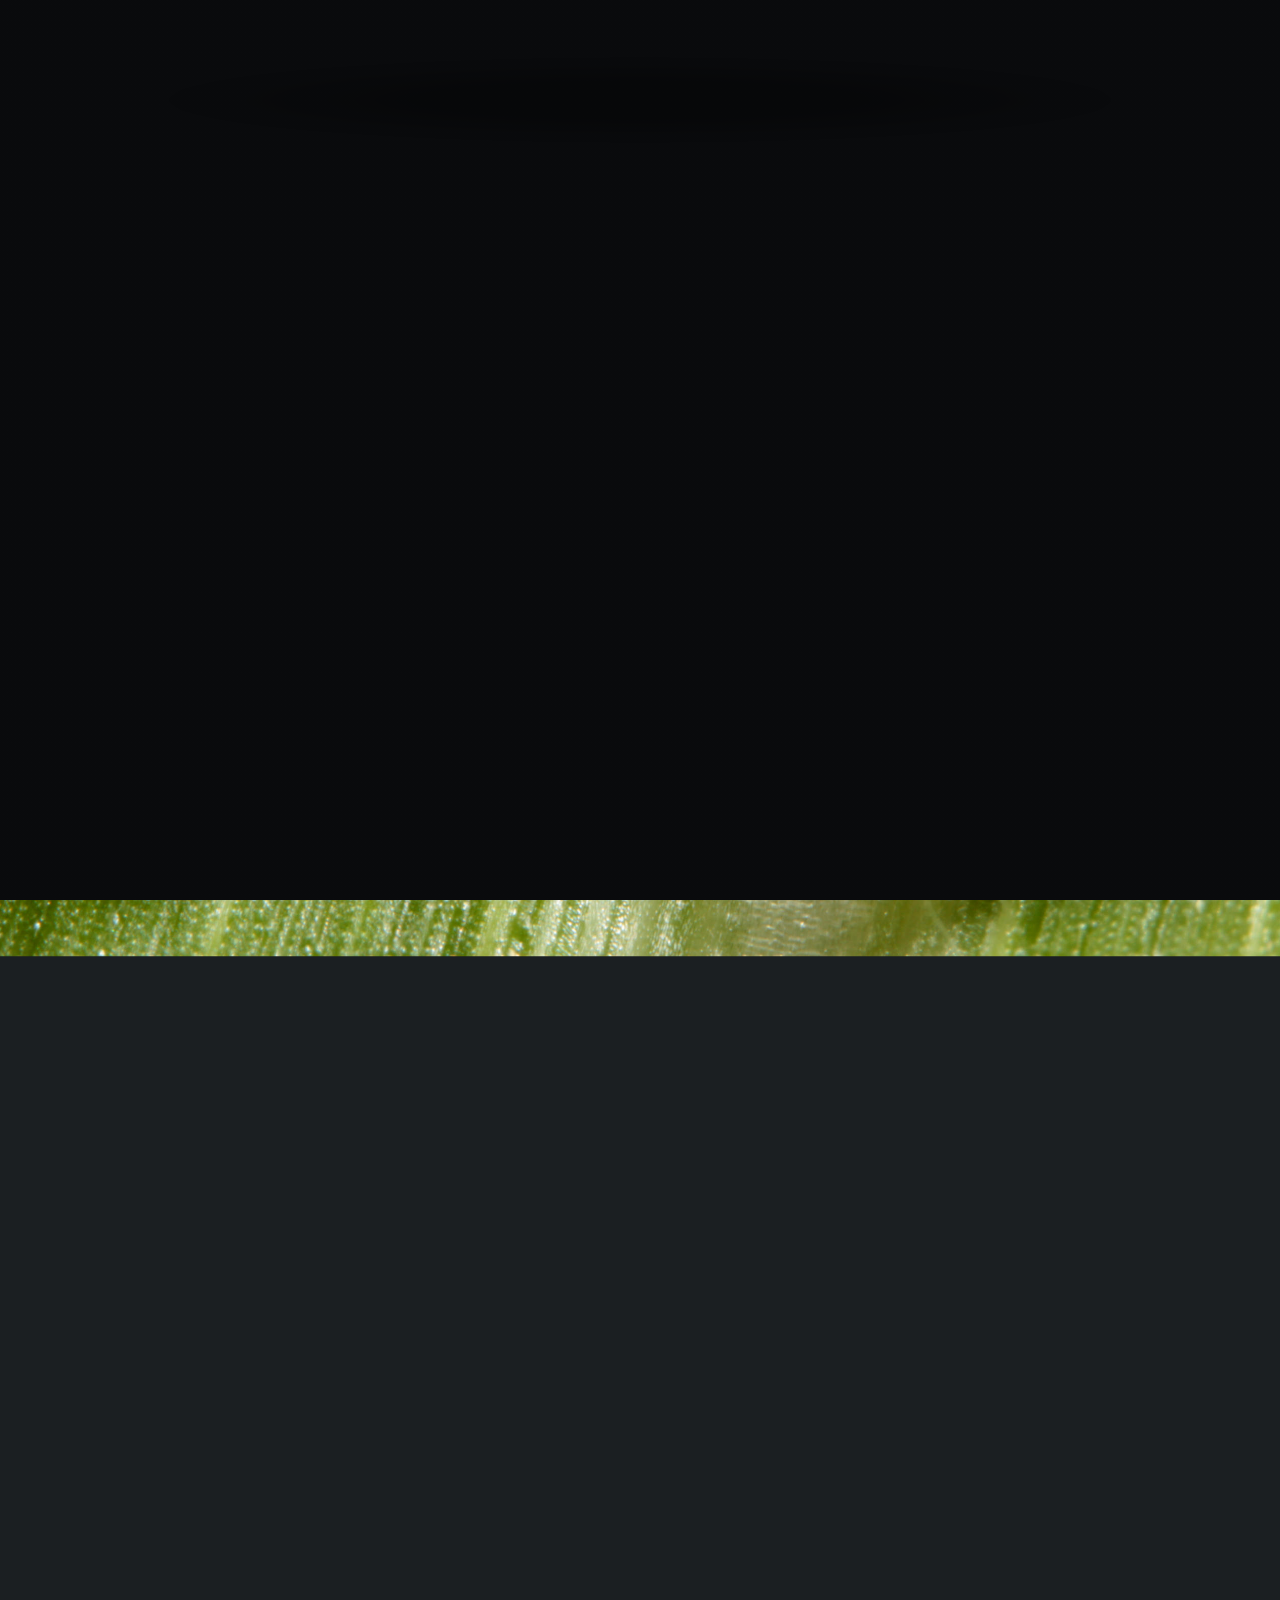
==== index.html @ 17d3476e "Add files via upload" ====
<!DOCTYPE HTML>
<!--
	Dimension by HTML5 UP
	html5up.net | @ajlkn
	Free for personal and commercial use under the CCA 3.0 license (html5up.net/license)
-->
<html>

<head>
    <title>LaBEv</title>
    <meta charset="utf-8" />
    <meta name="viewport" content="width=device-width, initial-scale=1, user-scalable=no" />
    <link rel="stylesheet" href="assets/css/main.css" />
    <link rel="stylesheet" href="https://use.fontawesome.com/releases/v5.12.1/css/all.css" crossorigin="anonymous">
    <noscript><link rel="stylesheet" href="assets/css/noscript.css" /></noscript>
</head>

<body class="is-preload">

    <!-- Wrapper -->
    <div id="wrapper">

        <!-- Header -->
        <header id="header">
            
            <div class="content">
                <div class="inner">
                    <h1>Fruit flies phylogenomics, molecular evolution, & comparative genomics</h1>
                    <p>Welcome to the Population Genetics and Evolution Laboratory (LaBEv), coordinated by Prof. Reinaldo Brito, based out of the <a style="font-weight:bold" href="https://www.dge.ufscar.br/"> Department of Genetics and Evolution</a> at the <a style="font-weight:bold" href="https://www.ufscar.br/">Federal University of São Carlos</a>.
                        WE ARE BROADLY INTERESTED IN Fruit fly (mainly from the Anastrepha genus) SPECIATION AND SYSTEMATICS AND USE AN INTEGRATIVE APPROACH TO STUDY THESE PHENOMENA, using a range of different methods, such as phylogenomics, epigenetics, microbiome and circadian cycle studies, with A LARGE EMPHASIS ON GENOMIC APPROACHES. See <a style="font-weight:bold" href="https://jrdupuis.github.io/#Research">Research</a> to learn more about what we do.
                </div>
            </div>
            <nav>
                <ul>
                    <li><a href="#Research">Research</a></li>
                    <li><a href="#People">People</a></li>
                    <li><a href="#Papers">Papers</a></li>
                    <li><a href="#Contact">Contact</a></li>
	            <li><a href="#News">News</a></li>
                    
                </ul>
            </nav>
        </header>

        <!-- Main -->
        <div id="main">

            <!-- Research -->
            <article id="Research">
                <h2 class="major">Research</h2>
                <span class="image2 left"><img src="images/lab.jpg" alt="" /></span>
                <p>Our group has been working on the genetic architecture and evolution of complex traits, particularly at the speciation boundaries. Our interests range from evolutionary to population and quantitative genetics and genomics to study the process of differentiation and species formation, even in the presence of continuous gene flow and adaptation. We are using population genomic and epigenomic tools to identify evolutionary forces affecting regions on the genome involved with species and population differentiation, with a greater focus on Tephritidae, but also on other insects.</p><br /><br />

                <div style="clear:both;height:1px"></div>
                <b>Differentiation and Speciation in <i>Anastrepha</i></b><br /> We have been investigating population genomics and speciation processes in one of the main agricultural pests in South America, fruit flies of the species group <i>Anastrepha fraterculus</i>. This species group is riddled with recently diverged species, some of which are hard to differentiate. We have been using genomics and transcriptomics to identify phylogenetically informative regions on the genome at the species level, as well as at higher level in Anastrepha. We are extending these to help investigate local adaptation and differentiation across Brazil, hoping that it could help us understand better the forces shaping their differentiation, but also to identify a set of informative markers that could be useful for taxonomical identification of species in this genus. Because these processes may have been shaped by their adaptation to different hosts and environments, we are also investigating the role of epigenetic markers and microbiomes have had on their differentiation.<br />
                <span class="image2 mainSmall"><img src="images/linha1.jpg" alt="" /></span><br /> <br />

            </article>

            <!-- People -->
            <article id="People">
                <h2 class="major">People</h2>

                <span class="image left"><img src="images/ReinaldoBrito.jpg" alt="" /></span><br />
                <b>Reinaldo Otávio Alvarenga Alves de Brito</b><br />
                — Associate Professor, Department of Genetics and Evolution <br />
                — B.Sc. in Biology from Universidade Federal de Minas Gerais (1988), M.Sc. in Genetics from Universidade de São Paulo (1993) and Ph.D. in Evolutionary And Population Biology from Washington University In Saint Louis (1999). <br/>
                — Has experience in evolutionary biology and population and quantitative genetics, and has been working on the following subjects: phylogenomics, population genetics and genomics, speciation, genetics of species differences, molecular evolution and evolution of complex characters and evolution and differentiation of Anastrepha. <br />
                — brito@ufscar.br <br />
                <a style="font-weight:bold" href="http://lattes.cnpq.br/8253066295947754"> CV Lattes </a> <br />
                <a style="font-weight:bold" href="https://scholar.google.com/citations?user=apduh70AAAAJ&hl=en"> Google Scholar </a> <br />
                <a style="font-weight:bold" href="https://orcid.org/0000-0002-9441-6255"> ORCID </a> <br /> <br />
                <div style="clear:both;height:1px"></div>
                
   
                <span class="image left"><img src="images/samira_chahad.jpg" alt="" /></span><br />
                <b>Samira Chahad-Ehlers</b><br />
                — Postdoctoral scholar<br />
                — BSc in Biology - State University of Londrina | MSc, PhD in Zoology - Federal University of Paraná | PDF, BBSRC, Wellcome Trust, CNPq, FAPERJ and CAPES - University of Cambridge, University of Leicester, Federal University of Paraná, Fiocruz, and Federal University of São Carlos.</b><br />
                — Evolutionary, molecular, and physiological mechanisms of biological clocks, with an emphasis on Diptera (CAPES: 88887.466869/2019-00).<br />
                — schahad@gmail.com <br />
                <a style="font-weight:bold" href="http://lattes.cnpq.br/0123954282665276"> CV Lattes </a> <br />
                <a style="font-weight:bold" href="https://scholar.google.com.br/citations?user=xTd-ZfcAAAAJ&hl=pt-BR"> Google Scholar </a> <br />
                <a style="font-weight:bold" href="https://www.researchgate.net/profile/Samira-Chahad-Ehlers"> ResearchGate </a> <br />
                <a style="font-weight:bold" href="https://orcid.org/0000-0003-2321-4389"> ORCID </a> <br /> <br />
                <div style="clear:both;height:1px"></div>

                <span class="image left"><img src="images/edyane_moraes.jpg" alt="" /></span><br />
                <b>Edyane Moraes dos Santos</b>
                <br />— PhD student - Evolutionary Genetics and Molecular Biology<br />
                — BSc in Biology, MSc in Ecosystem Sustainability - Federal University of Maranhão<br />
                — Population genetics, phylogeny and phylogeographic analysis using landscape genomics of fruit flies of the genus <i>Anastrepha</i> of the <i>fraterculus</i> (Wiedemann) group (Diptera, Tephritidae)<br />
                — edyanemoraes@hotmail.com<br />
                <a style="font-weight:bold" href="http://lattes.cnpq.br/5451161211434932"> CV Lattes </a><br /> <br />
                <div style="clear:both;height:1px"></div>

                <span class="image left"><img src="images/sofia_dallasta.jpg" alt="" /></span><br />
                <b>Sofia Dallasta Pedroso</b><br />
                — PhD candidate - Evolutionary Genetics and Molecular Biology<br />
                — BSc, MSc in Biotechnology - Federal University of São Carlos | Undergraduate Biology Teaching - University of Franca.<br />
                — Epigenetics in <i>Anastrepha fraterculus</i>: Association Between Epigenetic Marks in Females and Host Colonization (CAPES: 88887.950867/2024-00).<br />
                — sofia.dallasta@estudante.ufscar.br <br /> <a style="font-weight:bold" href="http://lattes.cnpq.br/8054606648208210"> CV Lattes </a> <br /> <a style="font-weight:bold" href="https://scholar.google.com.hk/citations?user=Vj-z6FEAAAAJ"> Google Scholar </a> <br /> <a style="font-weight:bold" href="https://orcid.org/0000-0003-4490-5373"> ORCID </a> <br /> <br />
                <div style="clear:both;height:1px"></div>

                <h2 class="major">Undergraduate students</h2>
<span class="image left"><img src="images/bruna_larsen.jpg" alt="" /></span><br />
                <b>Bruna Larsen Gallicchio</b> (2022) <br />— Undergraduate student in Biology<br />— Microbiomes of <i>Anastrepha spp.</i> <br />— brunalarsengallicchio@gmail.com <br /> <a style="font-weight:bold" href="http://lattes.cnpq.br/2559098050182239"> CV Lattes </a> <br /> <br />
                <div style="clear:both;height:5px"></div>
<span class="image left"><img src="images/rafael_roefero.jpg" alt="" /></span><br />
                <b>Rafael Roefero</b> (2024) <br />— Undergraduate student in Biology<br />— <i>Anastrepha fraterculus</i> species complex chromosome structure. <br />— rafaelroefero@gmail.com <br /> <a style="font-weight:bold" href="http://lattes.cnpq.br/3214642421851117"> CV Lattes </a> <br /> <a style="font-weight:bold" href="https://orcid.org/0009-0000-6992-0129"> ORCID </a> <br /> <br />
                <div style="clear:both;height:5px"></div>

                <h2 class="major">Alumni/Visitors</h2>
                <span class="image left"><img src="images/beatriz_faustino.jpg" alt="" /></span><br />
                <b>Msc. Beatriz Faustino Lima-Mendonça</b>
                <br />— MSc student (2022-2024): Host effect on variability of morphological traits and epigenetic markers in fruit flies <i>Anastrepha fraterculus</i> (Diptera; Tephritidae). 
                <br />— BSc. in Biological Sciences by Federal University of Rondônia Foundation | MSc. in Evolutionary Genetics and Molecular Biology by Federal University of São Carlos
                <br />— Epigenetics, Insect-host relationship, molecular biology, evolutionary genetics
                <br />— beatrizfaustinolima04@gmail.com <br /> <a style="font-weight:bold" href="http://lattes.cnpq.br/8335874257812964"> CV Lattes </a> <br /> <a style="font-weight:bold" href="https://scholar.google.com.br/citations?user=kfCz254AAAAJ&hl=pt-BR"> Google Scholar </a> <br /> <a style="font-weight:bold" href="https://orcid.org/0000-0001-6194-7538"> ORCID </a> <br /> <br />
                <div style="clear:both;height:5px"></div>
                <span class="image left"><img src="images/bruno_gomes.jpg" alt="" /></span><br />
                <b>Msc. Bruno Matheus Gomes</b><br />— BSc. in Biology (2017-2021): OBP expression at different phases of the daily cycle in males of two species of Anastrepha.
                <br />— MSc student (2021-2023): Molecular analysis and expression of Par Domain Protein 1 and Takeout in males of <i>Anastrepha fraterculus</i> (Diptera; Tephritidae).
                <br />— BSc in Biology, MSc in Evolutionary Genetics and Molecular Biology - Federal University of São Carlos | MBA student in Data Science & Analytics – USP ESALQ
                <br />— Behavioral ecology, molecular biology and evolutionary genetics
                <br />— Currently: PhD candidate in Entomology at the University of São Paulo
                <br />— bmgomes@estudante.ufscar.br <br /> <a style="font-weight:bold" href="http://lattes.cnpq.br/8692788121758307"> CV Lattes </a> <br /> <br />
                <div style="clear:both;height:5px"></div>

                <h2 class="major">Collaborators</h2>
                <span class="image left"><img src="images/jason_wolf.jpg" alt="" /></span><br />
                <b>Jason B. Wolf</b> 
                <br />Professor of Evolutionary Genetics, University of Bath
                <br />— Evolution of complex traits.
                <br />— J.B.Wolf@bath.ac.uk
                <br /> <a style="font-weight:bold" href="https://orcid.org/0000-0003-3112-6602"> ORCID </a> <br /> <br />
                <div style="clear:both;height:5px"></div>

                <span class="image left"><img src="images/joao_aristeu.jpg" alt="" /></span><br />
                <b>João Aristeu da Rosa</b> 
                <br />Senior Professor at the Faculty of Pharmaceutical Sciences, Unesp/Araraquara
                <br />— Parasitology, with emphasis on triatomines.
                <br />— joao.aristeu@unesp.br
                <br /> <a style="font-weight:bold" href="https://orcid.org/0000-0001-6318-3025"> ORCID </a> <br /> <br />
                <div style="clear:both;height:5px"></div>

                <span class="image left"><img src="images/tiago_belintani.jpg" alt="" /></span><br />
                <b>Tiago Belintani</b> 
                <br />Post-Doc at Department of Ecology - Institute of Biosciences, Unesp/Rio Claro
                <br />— Evolution of recent groups, Phylogenomics, Molecular systematics, Triatominae, Theraphosidae.
                <br />— tiagobellintani@gmail.com
                <br /> <a style="font-weight:bold" href="https://orcid.org/0000-0001-9485-1145"> ORCID </a> <br /> <br />
                <div style="clear:both;height:5px"></div>

                <span class="image left"><img src="images/zucchi.jpg" alt="" /></span><br />
                <b>Roberto A. Zucchi</b> 
                <br />Full Professor (Senior Collaborator) at ESALQ, USP
                <br />— Taxonomy of Insects of Agricultural Importance, with emphasis on fruit flies of the genus Anastrepha (Diptera, Tephritidae) and egg parasitoids of the genus Trichogramma (Hymenoptera, Trichogrammatidae).
                <br />— razucchi@usp.br
                <br /> <a style="font-weight:bold" href="https://orcid.org/0000-0001-9861-7460"> ORCID </a> <br /> <br />
                <div style="clear:both;height:5px"></div>

                <span class="image left"><img src="images/Marcoandre.jpg" alt="" /></span><br />
                <b>Marcoandre Savaris</b> 
                <br />Professor at ESALQ, USP
                <br />— Systematics, taxonomy and diversity of insects in the Neotropical Region, with emphasis on fruit flies (Diptera, Tephritidae) and other insects of agricultural importance.
                <br />— savaris@usp.br
                <br /> <a style="font-weight:bold" href="https://orcid.org/0000-0002-9145-6059"> ORCID </a> <br /> <br />
                <div style="clear:both;height:5px"></div>

                <span class="image left"><img src="images/scott.jpg" alt="" /></span><br />
                <b>Scott M. Geib</b> 
                <br />Research Entomologist at USDA-ARS Pacific Basin Agricultural Research Center
                <br />— Entomology, Tephritid Fruit Fly, Population Genomics, Functional Genomics, Genomics.
                <br />— scott.geib@usda.gov
                <br /> <a style="font-weight:bold" href="https://orcid.org/0000-0002-9511-5139"> ORCID </a> <br /> <br />
                <div style="clear:both;height:5px"></div>

                <span class="image left"><img src="images/julian.jpg" alt="" /></span><br />
                <b>Julian R. Dupuis</b> 
                <br />Assistant Professor, Department of Entomology - University of Kentucky
                <br />— Insect evolution, Systematics, Population genetics, Genomics.
                <br />— julian.dupuis@uky.edu
                <br /> <a style="font-weight:bold" href="https://orcid.org/0000-0002-6989-9179"> ORCID </a> <br /> <br />
                <div style="clear:both;height:5px"></div>

                <span class="image left"><img src="images/Norrbom.jpg" alt="" /></span><br />
                <b>Allen L. Norrbom</b> 
                <br />Research Entomologist at REE-ARS Smithsonian Institute
                <br />— Systematics of Beetles, Flies, Moths and Wasps with an Emphasis on Agricultural Pests, Invasive Species, Biological Control Agents, and Food Security.
                <br />— allen.norrbom@usda.gov
                <br /> <a style="font-weight:bold" href="https://orcid.org/0000-0002-5854-089X"> ORCID </a> <br /> <br />
                <div style="clear:both;height:5px"></div>

                <span class="image left"><img src="images/Carlos-Congrains.jpg" alt="" /></span><br />
                <b>Carlos Congrains</b> 
                <br />Researcher at University of Hawaiʻi at Mānoa | UH Manoa · Department of Plant and Environmental Protection Sciences
                <br />— Evolutionary Genomics, Phylogenomics, Transcriptomics, Molecular Evolution, Speciation
                <br />— 
                <br /> <a style="font-weight:bold" href="https://orcid.org/0000-0001-7506-6133"> ORCID </a> <br /> <br />
                <div style="clear:both;height:5px"></div>

                <span class="image left"><img src="images/wiegmann.jpg" alt="" /></span><br />
                <b>Brian Wiegmann</b> 
                <br />William Neal Reynolds Professor of Entomology at NC State University
                <br />— Systematics, Phylogenomics, Evolutionary Biology
                <br />— bwiegman@ncsu.edu
                <br /> <a style="font-weight:bold" href="https://orcid.org/0000-0002-1869-9759"> ORCID </a> <br /> <br />
                <div style="clear:both;height:5px"></div>

                <h2 class="major">Interested in joining us?</h2>
                We always look forward to talking to people interested in our research. I should mention that I am currently associated with the <a style="font-weight:bold" href="https://sites.usp.br/pggen/"> Graduate Program in Genetics of Ribeirão Preto Faculty of Medicine – USP </a>. <br /><br />
                Send us an email or a note in the other available channels if you're interested in joining our research group.<br /><br />
                <div style="clear:both;height:5px"></div>

                <h2 class="major">Group photos</h2>
                <p>Coming soon...<br /><br />
            </article>

            <!-- Papers -->
            <article id="Papers">
                <h2 class="major">Papers</h2>
                
                <h3>Under Review: </h3>
                <p>Bisio, M. C., Santos, E. M. dos, Santos, C. A., Chahad-Ehlers, S., & de Brito, R. A. (2024). Molecular evolution and genetic diversity of defective chorion 1 in Anastrepha fraterculus and Anastrepha obliqua (Diptera, Tephritidae). Research Square Platform LLC. <a style="font-weight:bold" href="https://doi.org/10.21203/rs.3.rs-4327320/v1"> https://doi.org/10.21203/rs.3.rs-4327320/v1</a>.</p>
                
                <h3>Published: </h3>
                <p>Congrains, C., Dupuis, J. R., Rodriguez, E. J., Norrbom, A. L., Steck, G., Sutton, B., Nolazco, N., de Brito, R. A., & Geib, S. M. (2023). Phylogenomic analysis provides diagnostic tools for the identification of Anastrepha fraterculus (Diptera: Tephritidae) species complex. In Evolutionary Applications (Vol. 16, Issue 9, pp. 1598–1618). Wiley. <a style="font-weight:bold" href="https://doi.org/10.1111/eva.13589"> https://doi.org/10.1111/eva.13589</a>.</p>
                <p>dos Santos, E. M., & de Brito, R. A. (2023). Population Differentiation with Introgression. In Conservation Genetics in the Neotropics (pp. 89–116). Springer International Publishing. <a style="font-weight:bold" href="https://doi.org/10.1007/978-3-031-34854-9_5"> https://doi.org/10.1007/978-3-031-34854-9_5</a>.</p>
                <p>Belintani, T., Congrains, C., Pinotti, H., Chahad-Ehlers, S., de Brito, R. A., Oliveira, J., Frias-Lasserre, D., Fontes, F. M., & da Rosa, J. A. (2023). Transcriptome-based phylogenomic analysis reveals evidence of ancient hybridization events in the Mepraia genus (Hemiptera: Reduviidae: Triatominae). In Frontiers in Ecology and Evolution (Vol. 11). Frontiers Media SA. <a style="font-weight:bold" href="https://doi.org/10.3389/fevo.2023.1215319"> https://doi.org/10.3389/fevo.2023.1215319</a>.</p>
                <p>Díaz, F., Wolf, J., & de Brito, R. A. (2023). Transcriptional Misexpression in Hybrids between Species Linked by Gene Flow Is Associated With Patterns of Sequence Divergence. In J. Gonzalez (Ed.), Genome Biology and Evolution (Vol. 15, Issue 5). Oxford University Press (OUP). <a style="font-weight:bold" href="https://doi.org/10.1093/gbe/evad071"> https://doi.org/10.1093/gbe/evad071</a>.</p>
                <p>Díaz, F., Wolf, J., & de Brito, R. (2021). Patterns of regulatory divergence and gene expression in hybrids are associated with molecular evolution in species undergoing gene flow. Cold Spring Harbor Laboratory. <a style="font-weight:bold" href="https://doi.org/10.1101/2021.11.14.468549"> https://doi.org/10.1101/2021.11.14.468549</a>.</p>
                <p>Congrains, C., Zucchi, R. A., & de Brito, R. A. (2021). Phylogenomic approach reveals strong signatures of introgression in the rapid diversification of neotropical true fruit flies (Anastrepha: Tephritidae). In Molecular Phylogenetics and Evolution (Vol. 162, p. 107200). Elsevier BV. <a style="font-weight:bold" href="https://doi.org/10.1016/j.ympev.2021.107200"> https://doi.org/10.1016/j.ympev.2021.107200</a>.</p>
                <p>Rego, N. de F. C., Chahad-Ehlers, S., Campanini, E. B., Torres, F. R., & de Brito, R. A. (2021). VRILLE shows high divergence among Higher Diptera flies but may retain role as transcriptional repressor of Clock. In Journal of Insect Physiology (Vol. 133, p. 104284). Elsevier BV. <a style="font-weight:bold" href="https://doi.org/10.1016/j.jinsphys.2021.104284"> https://doi.org/10.1016/j.jinsphys.2021.104284</a>.</p>
                <p>de Oliveira, J. L., Morales, A. C., Stewart, B., Gruenheit, N., Engelmoer, J., Brown, S. B., de Brito, R. A., Hurst, L. D., Urrutia, A. O., Thompson, C. R. L., & Wolf, J. B. (2019). Conditional expression explains molecular evolution of social genes in a microbe. In Nature Communications (Vol. 10, Issue 1). Springer Science and Business Media LLC. <a style="font-weight:bold" href="https://doi.org/10.1038/s41467-019-11237-2"> https://doi.org/10.1038/s41467-019-11237-2</a>.</p>
                <p>Reznik, G. U., Congrains, C., & de Brito, R. A. (2018, October). Montagem do Genoma de Dictyostelium discoideum pela Combinação de Estratégias de Sequenciamento de Próxima Geração. In [UFSCar São Carlos] XXV CIC e X CIDTI-2018.</p>
                <p>Díaz, F., Luís A. Lima, A., Nakamura, A. M., Fernandes, F., Sobrinho, I., Jr., & de Brito, R. A. (2018). Evidence for Introgression Among Three Species of the Anastrepha fraterculus Group, a Radiating Species Complex of Fruit Flies. In Frontiers in Genetics (Vol. 9). Frontiers Media SA. <a style="font-weight:bold" href="https://doi.org/10.3389/fgene.2018.00359"> https://doi.org/10.3389/fgene.2018.00359</a>.</p>
                <p>Congrains, C., Campanini, E. B., Torres, F. R., Rezende, V. B., Nakamura, A. M., de Oliveira, J. L., Lima, A. L. A., Chahad-Ehlers, S., Sobrinho, I. S., Jr, & de Brito, R. A. (2018). Evidence of Adaptive Evolution and Relaxed Constraints in Sex-Biased Genes of South American and West Indies Fruit Flies (Diptera: Tephritidae). In Genome Biology and Evolution (Vol. 10, Issue 1, pp. 380–395). Oxford University Press (OUP). <a style="font-weight:bold" href="https://doi.org/10.1093/gbe/evy009"> https://doi.org/10.1093/gbe/evy009</a>.</p>
                <p>de Oliveira, J. L., Sobrinho-Junior, I. S., Chahad-Ehlers, S., & de Brito, R. A. (2017). Evolutionary coincidence of adaptive changes in exuperantia and the emergence of bicoid in Cyclorrhapha (Diptera). In Development Genes and Evolution (Vol. 227, Issue 5, pp. 355–365). Springer Science and Business Media LLC. <a style="font-weight:bold" href="https://doi.org/10.1007/s00427-017-0594-3"> https://doi.org/10.1007/s00427-017-0594-3</a>.</p>
                <p>Chahad‐Ehlers, S., Arthur, L. P., Lima, A. L. A., Gesto, J. S. M., Torres, F. R., Peixoto, A. A., & de Brito, R. A. (2017). Expanding the view of Clock and cycle gene evolution in Diptera. In Insect Molecular Biology (Vol. 26, Issue 3, pp. 317–331). Wiley. <a style="font-weight:bold" href="https://doi.org/10.1111/imb.12296"> https://doi.org/10.1111/imb.12296</a>.</p>
                <p>Campanini, E. B., Congrains, C., Torres, F. R., & de Brito, R. A. (2017). Odorant-binding proteins expression patterns in recently diverged species of Anastrepha fruit flies. In Scientific Reports (Vol. 7, Issue 1). Springer Science and Business Media LLC. <a style="font-weight:bold" href="https://doi.org/10.1038/s41598-017-02371-2"> https://doi.org/10.1038/s41598-017-02371-2</a>.</p>
                <p>de Carvalho, D. B., Congrains, C., Chahad-Ehlers, S., Pinotti, H., Brito, R. A. de, & da Rosa, J. A. (2017). Differential transcriptome analysis supports Rhodnius montenegrensis and Rhodnius robustus (Hemiptera, Reduviidae, Triatominae) as distinct species. In B. J. Mans (Ed.), PLOS ONE (Vol. 12, Issue 4, p. e0174997). Public Library of Science (PLoS). <a style="font-weight:bold" href="https://doi.org/10.1371/journal.pone.0174997"> https://doi.org/10.1371/journal.pone.0174997</a>.</p>
                <p>Campanini, E. B., & de Brito, R. A. (2016). Molecular evolution of Odorant-binding proteins gene family in two closely related Anastrepha fruit flies. In BMC Evolutionary Biology (Vol. 16, Issue 1). Springer Science and Business Media LLC. <a style="font-weight:bold" href="https://doi.org/10.1186/s12862-016-0775-0"> https://doi.org/10.1186/s12862-016-0775-0</a>.</p>
                <p>Rezende, V. B., Congrains, C., Lima, A. L. A., Campanini, E. B., Nakamura, A. M., Oliveira, J. L. de, Chahad-Ehlers, S., Junior, I. S., & Alves de Brito, R. (2016). Head Transcriptomes of Two Closely Related Species of Fruit Flies of theAnastrepha fraterculusGroup Reveals Divergent Genes in Species with Extensive Gene Flow. In G3 Genes|Genomes|Genetics (Vol. 6, Issue 10, pp. 3283–3295). Oxford University Press (OUP). <a style="font-weight:bold" href="https://doi.org/10.1534/g3.116.030486"> https://doi.org/10.1534/g3.116.030486</a>.</p>
                <p>Nakamura, A. M., Chahad-Ehlers, S., Lima, A. L. A., Taniguti, C. H., Sobrinho, I., Torres, F. R., & de Brito, R. A. (2016). Reference genes for accessing differential expression among developmental stages and analysis of differential expression of OBP genes in Anastrepha obliqua. In Scientific Reports (Vol. 6, Issue 1). Springer Science and Business Media LLC. <a style="font-weight:bold" href="https://doi.org/10.1038/srep17480"> https://doi.org/10.1038/srep17480</a>.</p>
                <p>Camargo, L. F., Brito, R. A., & Penteado-Dias, A. M. (2015). Redescription of Campoletis sonorensis (Cameron, 1886) (Hymenoptera, Ichneumonidae, Campopleginae), parasitoid of Spodoptera frugiperda (J. E. Smith, 1797) (Lepidoptera, Noctuidae) in Brazil. In Brazilian Journal of Biology (Vol. 75, Issue 4, pp. 989–998). FapUNIFESP (SciELO). <a style="font-weight:bold" href="https://doi.org/10.1590/1519-6984.04914"> https://doi.org/10.1590/1519-6984.04914</a>.</p>
                <p>Gonçalves, V. R., Sobrinho, I. S., Jr, Malagó, W., Jr, Henrique‐Silva, F., & de Brito, R. A. (2013). Transcriptome analysis of female reproductive tissues of <scp>A</scp>nastrepha obliqua and molecular evolution of eggshell proteins in the fraterculus group. In Insect Molecular Biology (Vol. 22, Issue 5, pp. 551–561). Wiley. <a style="font-weight:bold" href="https://doi.org/10.1111/imb.12045"> https://doi.org/10.1111/imb.12045</a>.</p>
                <p>Sauce, B., de Brito, R. A., & Peripato, A. C. (2012). Genetic Architecture of Nest Building in Mice LG/J × SM/J. In Frontiers in Genetics (Vol. 3). Frontiers Media SA. <a style="font-weight:bold" href="https://doi.org/10.3389/fgene.2012.00090"> https://doi.org/10.3389/fgene.2012.00090</a>.</p>
                <p>Sobrinho, I. S., & de Brito, R. A. (2012). Positive and Purifying Selection Influence the Evolution of Doublesex in the Anastrepha fraterculus Species Group. In W. J. Etges (Ed.), PLoS ONE (Vol. 7, Issue 3, p. e33446). Public Library of Science (PLoS). <a style="font-weight:bold" href="https://doi.org/10.1371/journal.pone.0033446"> https://doi.org/10.1371/journal.pone.0033446</a>.</p>
                <p>Sobrinho, I. S., Jr, & de Brito, R. A. (2010). Evidence for positive selection in the gene fruitless in Anastrephafruit flies. In BMC Evolutionary Biology (Vol. 10, Issue 1). Springer Science and Business Media LLC. <a style="font-weight:bold" href="https://doi.org/10.1186/1471-2148-10-293"> https://doi.org/10.1186/1471-2148-10-293</a>.</p>
                
            </article>

            <!-- Contact -->
            <article id="Contact">
                <h2 class="major">Contact</h2>
                <span class="image main"><img src="images/ufscar.jpg" alt="" /></span>
                <h3>Email: </h3> brito@ufscar.br<br /><br />
                <h3>Instagram: </h3> <a style="font-weight:bold" href="https://www.instagram.com/labev_ufscar/?igsh=MXNkcWhpY2QwZWZtNw%3D%3D"> Laboratório de Genética de Populações e Evolução - UFSCar (labev_ufscar) </a>. <br /><br />
                <h3>Shipping:</h3>
                Universidade Federal de São Carlos<br /> Departmento de Genética e Evolução<br /> Rodovia Washington Luis, km 235 - São Carlos - SP - BR<br /> CEP: 13565-905<br /> (+55) 16 3351-8377<br /><br />

            </article>
            <!-- News -->
            <article id="News">
                <h2 class="major">News</h2>
                <span class="image2 mainSmall"><img src="images/coming_soon.jpg" alt="" /></span><br /> <br />
                <p>Coming soon...<br /><br />
                 

            </article>


        </div>

        <!-- Footer -->
        <footer id="footer">

            <p class="copyright"> Departamento de Genética e Evolução </a> <br /> Rodovia Washington Luis, km 235<br /> CEP: 13565-905<br /> São Carlos, SP<br /> (+55) 16 3351-8377<br /><br />
                <span class="image2 small"><img src="images/Ufscar-logo.png" alt="" /></span><br />
                <br />
                <p class="copyright"> hosted with github pages <a href="https://github.com/LaBEv"> <i class="fab fa-github"></i></a> and design based on &copy;Dimension Design: <a href="https://html5up.net">HTML5 UP</a>. </p>
                <p class="copyright"> Developed and mantained by Rafael Roefero (2024). </p>
                <p class="copyright"> Photo by LANZETTA, Paulo. </p>
        </footer>
    </div>

    <!-- BG -->
    <div id="bg"></div>

    <!-- Scripts -->
    <script src="assets/js/jquery.min.js"></script>
    <script src="assets/js/browser.min.js"></script>
    <script src="assets/js/breakpoints.min.js"></script>
    <script src="assets/js/util.js"></script>
    <script src="assets/js/main.js"></script>

</body>

</html>
---- assets/css/main.css ----
@import url(fontawesome-all.min.css);
@import url("https://fonts.googleapis.com/css?family=Source+Sans+Pro:300italic,600italic,300,600");
/*
	Dimension by HTML5 UP
	html5up.net | @ajlkn
	Free for personal and commercial use under the CCA 3.0 license (html5up.net/license)
*/

html,
body,
div,
span,
applet,
object,
iframe,
h1,
h2,
h3,
h4,
h5,
h6,
p,
blockquote,
pre,
a,
abbr,
acronym,
address,
big,
cite,
code,
del,
dfn,
em,
img,
ins,
kbd,
q,
s,
samp,
small,
strike,
strong,
sub,
sup,
tt,
var,
b,
u,
i,
center,
dl,
dt,
dd,
ol,
ul,
li,
fieldset,
form,
label,
legend,
table,
caption,
tbody,
tfoot,
thead,
tr,
th,
td,
article,
aside,
canvas,
details,
embed,
figure,
figcaption,
footer,
header,
hgroup,
menu,
nav,
output,
ruby,
section,
summary,
time,
mark,
audio,
video {
    margin: 0;
    padding: 0;
    border: 0;
    font-size: 100%;
    font: inherit;
    vertical-align: baseline;
}

article,
aside,
details,
figcaption,
figure,
footer,
header,
hgroup,
menu,
nav,
section {
    display: block;
}

body {
    line-height: 1;
}

ol,
ul {
    list-style: none;
}

blockquote,
q {
    quotes: none;
}

blockquote:before,
blockquote:after,
q:before,
q:after {
    content: '';
    content: none;
}

table {
    border-collapse: collapse;
    border-spacing: 0;
}

body {
    -webkit-text-size-adjust: none;
}

mark {
    background-color: transparent;
    color: inherit;
}

input::-moz-focus-inner {
    border: 0;
    padding: 0;
}

input,
select,
textarea {
    -moz-appearance: none;
    -webkit-appearance: none;
    -ms-appearance: none;
    appearance: none;
}

/* Basic */

@-ms-viewport {
    width: device-width;
}

@media screen and (max-width: 480px) {
    html,
    body {
        min-width: 320px;
    }
}

html {
    box-sizing: border-box;
}

*,
*:before,
*:after {
    box-sizing: inherit;
}

body {
    background: #1b1f22;
}

body.is-preload *,
body.is-preload *:before,
body.is-preload *:after {
    -moz-animation: none !important;
    -webkit-animation: none !important;
    -ms-animation: none !important;
    animation: none !important;
    -moz-transition: none !important;
    -webkit-transition: none !important;
    -ms-transition: none !important;
    transition: none !important;
}

/* Type */

html {
    font-size: 16pt;
}

@media screen and (max-width: 1680px) {
    html {
        font-size: 12pt;
    }
}

@media screen and (max-width: 736px) {
    html {
        font-size: 11pt;
    }
}

@media screen and (max-width: 360px) {
    html {
        font-size: 10pt;
    }
}

body,
input,
select,
textarea {
    color: #ffffff;
    font-family: "Source Sans Pro", sans-serif;
    font-weight: 300;
    font-size: 1rem;
    line-height: 1.65;
}

a {
    -moz-transition: color 0.2s ease-in-out, background-color 0.2s ease-in-out, border-bottom-color 0.2s ease-in-out;
    -webkit-transition: color 0.2s ease-in-out, background-color 0.2s ease-in-out, border-bottom-color 0.2s ease-in-out;
    -ms-transition: color 0.2s ease-in-out, background-color 0.2s ease-in-out, border-bottom-color 0.2s ease-in-out;
    transition: color 0.2s ease-in-out, background-color 0.2s ease-in-out, border-bottom-color 0.2s ease-in-out;
    border-bottom: dotted 1px rgba(255, 255, 255, 0.5);
    text-decoration: none;
    color: inherit;
}

a:hover {
    border-bottom-color: transparent;
}

strong,
b {
    color: #ffffff;
    font-weight: 600;
}

em,
i {
    font-style: italic;
}

p {
    margin: 0 0 2rem 0;
}

h1,
h2,
h3,
h4,
h5,
h6 {
    color: #ffffff;
    font-weight: 600;
    line-height: 1.5;
    margin: 0 0 1rem 0;
    text-transform: uppercase;
    letter-spacing: 0.2rem;
}

h1 a,
h2 a,
h3 a,
h4 a,
h5 a,
h6 a {
    color: inherit;
    text-decoration: none;
}

h1.major,
h2.major,
h3.major,
h4.major,
h5.major,
h6.major {
    border-bottom: solid 1px #ffffff;
    width: -moz-max-content;
    width: -webkit-max-content;
    width: -ms-max-content;
    width: max-content;
    padding-bottom: 0.5rem;
    margin: 0 0 2rem 0;
}

h1 {
    font-size: 2.25rem;
    line-height: 1.3;
    letter-spacing: 0.5rem;
}

h2 {
    font-size: 1.5rem;
    line-height: 1.4;
    letter-spacing: 0.5rem;
}

h3 {
    font-size: 1rem;
}

h4 {
    font-size: 0.8rem;
}

h5 {
    font-size: 0.7rem;
}

h6 {
    font-size: 0.6rem;
}

@media screen and (max-width: 736px) {
    h1 {
        font-size: 1.75rem;
        line-height: 1.4;
    }
    h2 {
        font-size: 1.25em;
        line-height: 1.5;
    }
}

sub {
    font-size: 0.8rem;
    position: relative;
    top: 0.5rem;
}

sup {
    font-size: 0.8rem;
    position: relative;
    top: -0.5rem;
}

blockquote {
    border-left: solid 4px #ffffff;
    font-style: italic;
    margin: 0 0 2rem 0;
    padding: 0.5rem 0 0.5rem 2rem;
}

code {
    background: rgba(255, 255, 255, 0.075);
    border-radius: 4px;
    font-family: "Courier New", monospace;
    font-size: 0.9rem;
    margin: 0 0.25rem;
    padding: 0.25rem 0.65rem;
}

pre {
    -webkit-overflow-scrolling: touch;
    font-family: "Courier New", monospace;
    font-size: 0.9rem;
    margin: 0 0 2rem 0;
}

pre code {
    display: block;
    line-height: 1.75;
    padding: 1rem 1.5rem;
    overflow-x: auto;
}

hr {
    border: 0;
    border-bottom: solid 1px #ffffff;
    margin: 2.75rem 0;
}

.align-left {
    text-align: left;
}

.align-center {
    text-align: center;
}

.align-right {
    text-align: right;
}

/* Form */

form {
    margin: 0 0 2rem 0;
}

form> :last-child {
    margin-bottom: 0;
}

form>.fields {
    display: -moz-flex;
    display: -webkit-flex;
    display: -ms-flex;
    display: flex;
    -moz-flex-wrap: wrap;
    -webkit-flex-wrap: wrap;
    -ms-flex-wrap: wrap;
    flex-wrap: wrap;
    width: calc(100% + 3rem);
    margin: -1.5rem 0 2rem -1.5rem;
}

form>.fields>.field {
    -moz-flex-grow: 0;
    -webkit-flex-grow: 0;
    -ms-flex-grow: 0;
    flex-grow: 0;
    -moz-flex-shrink: 0;
    -webkit-flex-shrink: 0;
    -ms-flex-shrink: 0;
    flex-shrink: 0;
    padding: 1.5rem 0 0 1.5rem;
    width: calc(100% - 1.5rem);
}

form>.fields>.field.half {
    width: calc(50% - 0.75rem);
}

form>.fields>.field.third {
    width: calc(100%/3 - 0.5rem);
}

form>.fields>.field.quarter {
    width: calc(25% - 0.375rem);
}

@media screen and (max-width: 480px) {
    form>.fields {
        width: calc(100% + 3rem);
        margin: -1.5rem 0 2rem -1.5rem;
    }
    form>.fields>.field {
        padding: 1.5rem 0 0 1.5rem;
        width: calc(100% - 1.5rem);
    }
    form>.fields>.field.half {
        width: calc(100% - 1.5rem);
    }
    form>.fields>.field.third {
        width: calc(100% - 1.5rem);
    }
    form>.fields>.field.quarter {
        width: calc(100% - 1.5rem);
    }
}

label {
    color: #ffffff;
    display: block;
    font-size: 0.8rem;
    font-weight: 300;
    letter-spacing: 0.2rem;
    line-height: 1.5;
    margin: 0 0 1rem 0;
    text-transform: uppercase;
}

input[type="text"],
input[type="password"],
input[type="email"],
input[type="tel"],
select,
textarea {
    -moz-appearance: none;
    -webkit-appearance: none;
    -ms-appearance: none;
    appearance: none;
    -moz-transition: border-color 0.2s ease-in-out, box-shadow 0.2s ease-in-out, background-color 0.2s ease-in-out;
    -webkit-transition: border-color 0.2s ease-in-out, box-shadow 0.2s ease-in-out, background-color 0.2s ease-in-out;
    -ms-transition: border-color 0.2s ease-in-out, box-shadow 0.2s ease-in-out, background-color 0.2s ease-in-out;
    transition: border-color 0.2s ease-in-out, box-shadow 0.2s ease-in-out, background-color 0.2s ease-in-out;
    background-color: transparent;
    border-radius: 4px;
    border: solid 1px #ffffff;
    color: inherit;
    display: block;
    outline: 0;
    padding: 0 1rem;
    text-decoration: none;
    width: 100%;
}

input[type="text"]:invalid,
input[type="password"]:invalid,
input[type="email"]:invalid,
input[type="tel"]:invalid,
select:invalid,
textarea:invalid {
    box-shadow: none;
}

input[type="text"]:focus,
input[type="password"]:focus,
input[type="email"]:focus,
input[type="tel"]:focus,
select:focus,
textarea:focus {
    background: rgba(255, 255, 255, 0.075);
    border-color: #ffffff;
    box-shadow: 0 0 0 1px #ffffff;
}

select {
    background-image: url("data:image/svg+xml;charset=utf8,%3Csvg xmlns='http://www.w3.org/2000/svg' width='40' height='40' preserveAspectRatio='none' viewBox='0 0 40 40'%3E%3Cpath d='M9.4,12.3l10.4,10.4l10.4-10.4c0.2-0.2,0.5-0.4,0.9-0.4c0.3,0,0.6,0.1,0.9,0.4l3.3,3.3c0.2,0.2,0.4,0.5,0.4,0.9 c0,0.4-0.1,0.6-0.4,0.9L20.7,31.9c-0.2,0.2-0.5,0.4-0.9,0.4c-0.3,0-0.6-0.1-0.9-0.4L4.3,17.3c-0.2-0.2-0.4-0.5-0.4-0.9 c0-0.4,0.1-0.6,0.4-0.9l3.3-3.3c0.2-0.2,0.5-0.4,0.9-0.4S9.1,12.1,9.4,12.3z' fill='%23ffffff' /%3E%3C/svg%3E");
    background-size: 1.25rem;
    background-repeat: no-repeat;
    background-position: calc(100% - 1rem) center;
    height: 2.75rem;
    padding-right: 2.75rem;
    text-overflow: ellipsis;
}

select option {
    color: #ffffff;
    background: #1b1f22;
}

select:focus::-ms-value {
    background-color: transparent;
}

select::-ms-expand {
    display: none;
}

input[type="text"],
input[type="password"],
input[type="email"],
select {
    height: 2.75rem;
}

textarea {
    padding: 0.75rem 1rem;
}

input[type="checkbox"],
input[type="radio"] {
    -moz-appearance: none;
    -webkit-appearance: none;
    -ms-appearance: none;
    appearance: none;
    display: block;
    float: left;
    margin-right: -2rem;
    opacity: 0;
    width: 1rem;
    z-index: -1;
}

input[type="checkbox"]+label,
input[type="radio"]+label {
    text-decoration: none;
    -moz-user-select: none;
    -webkit-user-select: none;
    -ms-user-select: none;
    user-select: none;
    color: #ffffff;
    cursor: pointer;
    display: inline-block;
    font-size: 0.8rem;
    font-weight: 300;
    margin: 0 0 0.5rem 0;
    padding-left: 2.65rem;
    padding-right: 0.75rem;
    position: relative;
}

input[type="checkbox"]+label:before,
input[type="radio"]+label:before {
    -moz-osx-font-smoothing: grayscale;
    -webkit-font-smoothing: antialiased;
    display: inline-block;
    font-style: normal;
    font-variant: normal;
    text-rendering: auto;
    line-height: 1;
    text-transform: none !important;
    font-family: 'Font Awesome 5 Free';
    font-weight: 900;
}

input[type="checkbox"]+label:before,
input[type="radio"]+label:before {
    -moz-transition: border-color 0.2s ease-in-out, box-shadow 0.2s ease-in-out, background-color 0.2s ease-in-out;
    -webkit-transition: border-color 0.2s ease-in-out, box-shadow 0.2s ease-in-out, background-color 0.2s ease-in-out;
    -ms-transition: border-color 0.2s ease-in-out, box-shadow 0.2s ease-in-out, background-color 0.2s ease-in-out;
    transition: border-color 0.2s ease-in-out, box-shadow 0.2s ease-in-out, background-color 0.2s ease-in-out;
    border-radius: 4px;
    border: solid 1px #ffffff;
    content: '';
    display: inline-block;
    height: 1.65rem;
    left: 0;
    line-height: 1.65rem;
    position: absolute;
    text-align: center;
    top: -0.15rem;
    width: 1.65rem;
}

input[type="checkbox"]:checked+label:before,
input[type="radio"]:checked+label:before {
    background: #ffffff !important;
    border-color: #ffffff !important;
    color: #1b1f22;
    content: '\f00c';
}

input[type="checkbox"]:focus+label:before,
input[type="radio"]:focus+label:before {
    background: rgba(255, 255, 255, 0.075);
    border-color: #ffffff;
    box-shadow: 0 0 0 1px #ffffff;
}

input[type="checkbox"]+label:before {
    border-radius: 4px;
}

input[type="radio"]+label:before {
    border-radius: 100%;
}

::-webkit-input-placeholder {
    color: rgba(255, 255, 255, 0.5) !important;
    opacity: 1.0;
}

:-moz-placeholder {
    color: rgba(255, 255, 255, 0.5) !important;
    opacity: 1.0;
}

::-moz-placeholder {
    color: rgba(255, 255, 255, 0.5) !important;
    opacity: 1.0;
}

:-ms-input-placeholder {
    color: rgba(255, 255, 255, 0.5) !important;
    opacity: 1.0;
}

.formerize-placeholder {
    color: rgba(255, 255, 255, 0.5) !important;
    opacity: 1.0;
}

/* Box */

.box {
    border-radius: 4px;
    border: solid 1px #ffffff;
    margin-bottom: 2rem;
    padding: 1.5em;
}

.box> :last-child,
.box> :last-child> :last-child,
.box> :last-child> :last-child> :last-child {
    margin-bottom: 0;
}

.box.alt {
    border: 0;
    border-radius: 0;
    padding: 0;
}

/* Icon */

.icon {
    text-decoration: none;
    border-bottom: none;
    position: relative;
}

.icon:before {
    -moz-osx-font-smoothing: grayscale;
    -webkit-font-smoothing: antialiased;
    display: inline-block;
    font-style: normal;
    font-variant: normal;
    text-rendering: auto;
    line-height: 1;
    text-transform: none !important;
    font-family: 'Font Awesome 5 Free';
    font-weight: 400;
}

.icon>.label {
    display: none;
}

.icon:before {
    line-height: inherit;
}

.icon.solid:before {
    font-weight: 900;
}

.icon.brands:before {
    font-family: 'Font Awesome 5 Brands';
}

/* Image */

.image {
    border-radius: 4px;
    border: 0;
    display: inline-block;
    position: relative;
}

.image:before {
    pointer-events: none;
    background-image: url("../../images/overlay.png");
    background-color: rgba(19, 21, 25, 0.5);
    border-radius: 4px;
    content: '';
    display: block;
    height: 100%;
    left: 0;
    opacity: 0.5;
    position: absolute;
    top: 0;
    width: 100%;
}

.image img {
    border-radius: 4px;
    display: block;
}

.image.left,
.image.right {
    max-width: 40%;
}

.image.left img,
.image.right img {
    width: 100%;
}

.image.left {
    float: left;
    padding: 0 1.5em 1em 0;
    top: 0.25em;
}

.image.right {
    float: right;
    padding: 0 0 1em 1.5em;
    top: 0.25em;
}

.image.left2,
.image.right2 {
    max-width: 60%;
}

.image.left2 img,
.image.right2 img {
    width: 100%;
}

.image.left2 {
    float: left;
    padding: 0 1.5em 1em 0;
    top: 0.25em;
}

.image.right2 {
    float: right;
    padding: 0 0 1em 1.5em;
    top: 0.25em;
}

.image.fit {
    display: block;
    margin: 0 0 2rem 0;
    width: 100%;
}

.image.fit img {
    width: 100%;
}

.image.main {
    display: block;
    margin: 2.5rem 0;
    width: 100%;
}

.image.main img {
    width: 100%;
}

.image2 {
    border-radius: 4px;
    border: 0;
    position: relative;
}

.image2.small {
    width: 15%;
    text-align: center;
}

.image2.small img {
    width: 15%;
}

.image2.mainSmall {
    text-align: center;
    width: 75%;
}

.image2.mainSmall img {
    width: 75%;
}

.image2.left,
.image2.right {
    max-width: 40%;
}

.image2.left img,
.image2.right img {
    width: 100%;
}

.image2.left {
    float: left;
    padding: 0 1.5em 1em 0;
    top: 0.25em;
}

.image2.right {
    float: right;
    padding: 0 0 1em 1.5em;
    top: 0.25em;
}

@media screen and (max-width: 736px) {
    .image.main {
        margin: 2rem 0;
    }
}

@media screen and (max-width: 480px) {
    .image.main {
        margin: 1.5rem 0;
    }
}

/* List */

ol {
    list-style: decimal;
    margin: 0 0 2rem 0;
    padding-left: 1.25em;
}

ol li {
    padding-left: 0.25em;
}

ul {
    list-style: disc;
    margin: 0 0 2rem 0;
    padding-left: 1em;
}

ul li {
    padding-left: 0.5em;
}

ul.alt {
    list-style: none;
    padding-left: 0;
}

ul.alt li {
    border-top: solid 1px #ffffff;
    padding: 0.5em 0;
}

ul.alt li:first-child {
    border-top: 0;
    padding-top: 0;
}

dl {
    margin: 0 0 2rem 0;
}

dl dt {
    display: block;
    font-weight: 600;
    margin: 0 0 1rem 0;
}

dl dd {
    margin-left: 2rem;
}

/* Actions */

ul.actions {
    display: -moz-flex;
    display: -webkit-flex;
    display: -ms-flex;
    display: flex;
    cursor: default;
    list-style: none;
    margin-left: -1rem;
    padding-left: 0;
}

ul.actions li {
    padding: 0 0 0 1rem;
    vertical-align: middle;
}

ul.actions.special {
    -moz-justify-content: center;
    -webkit-justify-content: center;
    -ms-justify-content: center;
    justify-content: center;
    width: 100%;
    margin-left: 0;
}

ul.actions.special li:first-child {
    padding-left: 0;
}

ul.actions.stacked {
    -moz-flex-direction: column;
    -webkit-flex-direction: column;
    -ms-flex-direction: column;
    flex-direction: column;
    margin-left: 0;
}

ul.actions.stacked li {
    padding: 1.3rem 0 0 0;
}

ul.actions.stacked li:first-child {
    padding-top: 0;
}

ul.actions.fit {
    width: calc(100% + 1rem);
}

ul.actions.fit li {
    -moz-flex-grow: 1;
    -webkit-flex-grow: 1;
    -ms-flex-grow: 1;
    flex-grow: 1;
    -moz-flex-shrink: 1;
    -webkit-flex-shrink: 1;
    -ms-flex-shrink: 1;
    flex-shrink: 1;
    width: 100%;
}

ul.actions.fit li>* {
    width: 100%;
}

ul.actions.fit.stacked {
    width: 100%;
}

@media screen and (max-width: 480px) {
    ul.actions:not(.fixed) {
        -moz-flex-direction: column;
        -webkit-flex-direction: column;
        -ms-flex-direction: column;
        flex-direction: column;
        margin-left: 0;
        width: 100% !important;
    }
    ul.actions:not(.fixed) li {
        -moz-flex-grow: 1;
        -webkit-flex-grow: 1;
        -ms-flex-grow: 1;
        flex-grow: 1;
        -moz-flex-shrink: 1;
        -webkit-flex-shrink: 1;
        -ms-flex-shrink: 1;
        flex-shrink: 1;
        padding: 1rem 0 0 0;
        text-align: center;
        width: 100%;
    }
    ul.actions:not(.fixed) li>* {
        width: 100%;
    }
    ul.actions:not(.fixed) li:first-child {
        padding-top: 0;
    }
    ul.actions:not(.fixed) li input[type="submit"],
    ul.actions:not(.fixed) li input[type="reset"],
    ul.actions:not(.fixed) li input[type="button"],
    ul.actions:not(.fixed) li button,
    ul.actions:not(.fixed) li .button {
        width: 100%;
    }
    ul.actions:not(.fixed) li input[type="submit"].icon:before,
    ul.actions:not(.fixed) li input[type="reset"].icon:before,
    ul.actions:not(.fixed) li input[type="button"].icon:before,
    ul.actions:not(.fixed) li button.icon:before,
    ul.actions:not(.fixed) li .button.icon:before {
        margin-left: -0.5em;
    }
}

/* Icons */

ul.icons {
    cursor: default;
    list-style: none;
    padding-left: 0;
}

ul.icons li {
    display: inline-block;
    padding: 0 0.75em 0 0;
}

ul.icons li:last-child {
    padding-right: 0;
}

ul.icons li a {
    border-radius: 100%;
    box-shadow: inset 0 0 0 1px #ffffff;
    display: inline-block;
    height: 2.25rem;
    line-height: 2.25rem;
    text-align: center;
    width: 2.25rem;
}

ul.icons li a:hover {
    background-color: rgba(255, 255, 255, 0.075);
}

ul.icons li a:active {
    background-color: rgba(255, 255, 255, 0.175);
}

/* Table */

.table-wrapper {
    -webkit-overflow-scrolling: touch;
    overflow-x: auto;
}

table {
    margin: 0 0 2rem 0;
    width: 100%;
}

table tbody tr {
    border: solid 1px #ffffff;
    border-left: 0;
    border-right: 0;
}

table tbody tr:nth-child(2n+1) {
    background-color: rgba(255, 255, 255, 0.075);
}

table td {
    padding: 0.75em 0.75em;
}

table th {
    color: #ffffff;
    font-size: 0.9em;
    font-weight: 600;
    padding: 0 0.75em 0.75em 0.75em;
    text-align: left;
}

table thead {
    border-bottom: solid 2px #ffffff;
}

table tfoot {
    border-top: solid 2px #ffffff;
}

table.alt {
    border-collapse: separate;
}

table.alt tbody tr td {
    border: solid 1px #ffffff;
    border-left-width: 0;
    border-top-width: 0;
}

table.alt tbody tr td:first-child {
    border-left-width: 1px;
}

table.alt tbody tr:first-child td {
    border-top-width: 1px;
}

table.alt thead {
    border-bottom: 0;
}

table.alt tfoot {
    border-top: 0;
}

/* Button */

input[type="submit"],
input[type="reset"],
input[type="button"],
button,
.button {
    -moz-appearance: none;
    -webkit-appearance: none;
    -ms-appearance: none;
    appearance: none;
    -moz-transition: background-color 0.2s ease-in-out, color 0.2s ease-in-out;
    -webkit-transition: background-color 0.2s ease-in-out, color 0.2s ease-in-out;
    -ms-transition: background-color 0.2s ease-in-out, color 0.2s ease-in-out;
    transition: background-color 0.2s ease-in-out, color 0.2s ease-in-out;
    background-color: transparent;
    border-radius: 4px;
    border: 0;
    box-shadow: inset 0 0 0 1px #ffffff;
    color: #ffffff !important;
    cursor: pointer;
    display: inline-block;
    font-size: 0.8rem;
    font-weight: 300;
    height: 2.75rem;
    letter-spacing: 0.2rem;
    line-height: 2.75rem;
    outline: 0;
    padding: 0 1.25rem 0 1.35rem;
    text-align: center;
    text-decoration: none;
    text-transform: uppercase;
    white-space: nowrap;
}

input[type="submit"]:hover,
input[type="reset"]:hover,
input[type="button"]:hover,
button:hover,
.button:hover {
    background-color: rgba(255, 255, 255, 0.075);
}

input[type="submit"]:active,
input[type="reset"]:active,
input[type="button"]:active,
button:active,
.button:active {
    background-color: rgba(255, 255, 255, 0.175);
}

input[type="submit"].icon:before,
input[type="reset"].icon:before,
input[type="button"].icon:before,
button.icon:before,
.button.icon:before {
    margin-right: 0.5em;
}

input[type="submit"].fit,
input[type="reset"].fit,
input[type="button"].fit,
button.fit,
.button.fit {
    width: 100%;
}

input[type="submit"].small,
input[type="reset"].small,
input[type="button"].small,
button.small,
.button.small {
    font-size: 0.6rem;
    height: 2.0625rem;
    line-height: 2.0625rem;
}

input[type="submit"].primary,
input[type="reset"].primary,
input[type="button"].primary,
button.primary,
.button.primary {
    background-color: #ffffff;
    color: #1b1f22 !important;
    font-weight: 600;
}

input[type="submit"].disabled,
input[type="submit"]:disabled,
input[type="reset"].disabled,
input[type="reset"]:disabled,
input[type="button"].disabled,
input[type="button"]:disabled,
button.disabled,
button:disabled,
.button.disabled,
.button:disabled {
    pointer-events: none;
    cursor: default;
    opacity: 0.25;
}

input[type="submit"],
input[type="reset"],
input[type="button"],
button {
    line-height: calc(2.75rem - 2px);
}

/* BG */

#bg {
    -moz-transform: scale(1.0);
    -webkit-transform: scale(1.0);
    -ms-transform: scale(1.0);
    transform: scale(1.0);
    -webkit-backface-visibility: hidden;
    position: fixed;
    top: 0;
    left: 0;
    width: 100%;
    height: 100vh;
    z-index: 1;
}

#bg:before,
#bg:after {
    content: '';
    display: block;
    position: absolute;
    top: 0;
    left: 0;
    width: 100%;
    height: 100%;
}

#bg:before {
    -moz-transition: background-color 2.5s ease-in-out;
    -webkit-transition: background-color 2.5s ease-in-out;
    -ms-transition: background-color 2.5s ease-in-out;
    transition: background-color 2.5s ease-in-out;
    -moz-transition-delay: 0.75s;
    -webkit-transition-delay: 0.75s;
    -ms-transition-delay: 0.75s;
    transition-delay: 0.75s;
    background-image: linear-gradient(to top, rgba(19, 21, 25, 0.5), rgba(19, 21, 25, 0.5)), url("../../images/overlay.png");
    background-size: auto, 256px 256px;
    background-position: center, center;
    background-repeat: no-repeat, repeat;
    z-index: 2;
}

#bg:after {
    -moz-transform: scale(1.125);
    -webkit-transform: scale(1.125);
    -ms-transform: scale(1.125);
    transform: scale(1.125);
    -moz-transition: -moz-transform 0.325s ease-in-out, -moz-filter 0.325s ease-in-out;
    -webkit-transition: -webkit-transform 0.325s ease-in-out, -webkit-filter 0.325s ease-in-out;
    -ms-transition: -ms-transform 0.325s ease-in-out, -ms-filter 0.325s ease-in-out;
    transition: transform 0.325s ease-in-out, filter 0.325s ease-in-out;
    background-image: url("../../images/bg.jpg");
    background-position: center;
    background-size: cover;
    background-repeat: no-repeat;
    z-index: 1;
}

body.is-article-visible #bg:after {
    -moz-transform: scale(1.0825);
    -webkit-transform: scale(1.0825);
    -ms-transform: scale(1.0825);
    transform: scale(1.0825);
    -moz-filter: blur(0.2rem);
    -webkit-filter: blur(0.2rem);
    -ms-filter: blur(0.2rem);
    filter: blur(0.2rem);
}

body.is-preload #bg:before {
    background-color: #000000;
}

/* Wrapper */

#wrapper {
    display: -moz-flex;
    display: -webkit-flex;
    display: -ms-flex;
    display: flex;
    -moz-flex-direction: column;
    -webkit-flex-direction: column;
    -ms-flex-direction: column;
    flex-direction: column;
    -moz-align-items: center;
    -webkit-align-items: center;
    -ms-align-items: center;
    align-items: center;
    -moz-justify-content: space-between;
    -webkit-justify-content: space-between;
    -ms-justify-content: space-between;
    justify-content: space-between;
    position: relative;
    min-height: 100vh;
    width: 100%;
    padding: 4rem 2rem;
    z-index: 3;
}

#wrapper:before {
    content: '';
    display: block;
}

@media screen and (max-width: 1680px) {
    #wrapper {
        padding: 3rem 2rem;
    }
}

@media screen and (max-width: 736px) {
    #wrapper {
        padding: 2rem 1rem;
    }
}

@media screen and (max-width: 480px) {
    #wrapper {
        padding: 1rem;
    }
}

/* Header */

#header {
    display: -moz-flex;
    display: -webkit-flex;
    display: -ms-flex;
    display: flex;
    -moz-flex-direction: column;
    -webkit-flex-direction: column;
    -ms-flex-direction: column;
    flex-direction: column;
    -moz-align-items: center;
    -webkit-align-items: center;
    -ms-align-items: center;
    align-items: center;
    -moz-transition: -moz-transform 0.325s ease-in-out, -moz-filter 0.325s ease-in-out, opacity 0.325s ease-in-out;
    -webkit-transition: -webkit-transform 0.325s ease-in-out, -webkit-filter 0.325s ease-in-out, opacity 0.325s ease-in-out;
    -ms-transition: -ms-transform 0.325s ease-in-out, -ms-filter 0.325s ease-in-out, opacity 0.325s ease-in-out;
    transition: transform 0.325s ease-in-out, filter 0.325s ease-in-out, opacity 0.325s ease-in-out;
    background-image: -moz-radial-gradient(rgba(0, 0, 0, 0.25) 25%, rgba(0, 0, 0, 0) 55%);
    background-image: -webkit-radial-gradient(rgba(0, 0, 0, 0.25) 25%, rgba(0, 0, 0, 0) 55%);
    background-image: -ms-radial-gradient(rgba(0, 0, 0, 0.25) 25%, rgba(0, 0, 0, 0) 55%);
    background-image: radial-gradient(rgba(0, 0, 0, 0.25) 25%, rgba(0, 0, 0, 0) 55%);
    max-width: 100%;
    text-align: center;
}

#header>* {
    -moz-transition: opacity 0.325s ease-in-out;
    -webkit-transition: opacity 0.325s ease-in-out;
    -ms-transition: opacity 0.325s ease-in-out;
    transition: opacity 0.325s ease-in-out;
    position: relative;
    margin-top: 3.5rem;
}

#header>*:before {
    content: '';
    display: block;
    position: absolute;
    top: calc(-3.5rem - 1px);
    left: calc(50% - 1px);
    width: 1px;
    height: calc(3.5rem + 1px);
    background: #ffffff;
}

#header> :first-child {
    margin-top: 0;
}

#header> :first-child:before {
    display: none;
}

#header .logo {
    width: 5.5rem;
    height: 5.5rem;
    line-height: 5.5rem;
    border: solid 1px #ffffff;
    border-radius: 100%;
}

#header .logo .icon:before {
    font-size: 2rem;
}

#header .content {
    border-style: solid;
    border-color: #ffffff;
    border-top-width: 1px;
    border-bottom-width: 1px;
    max-width: 100%;
}

#header .content .inner {
    -moz-transition: max-height 0.75s ease, padding 0.75s ease, opacity 0.325s ease-in-out;
    -webkit-transition: max-height 0.75s ease, padding 0.75s ease, opacity 0.325s ease-in-out;
    -ms-transition: max-height 0.75s ease, padding 0.75s ease, opacity 0.325s ease-in-out;
    transition: max-height 0.75s ease, padding 0.75s ease, opacity 0.325s ease-in-out;
    -moz-transition-delay: 0.25s;
    -webkit-transition-delay: 0.25s;
    -ms-transition-delay: 0.25s;
    transition-delay: 0.25s;
    padding: 3rem 2rem;
    max-height: 40rem;
    overflow: hidden;
}

#header .content .inner> :last-child {
    margin-bottom: 0;
}

#header .content p {
    text-transform: uppercase;
    letter-spacing: 0.2rem;
    font-size: 0.8rem;
    line-height: 2;
}

#header nav ul {
    display: -moz-flex;
    display: -webkit-flex;
    display: -ms-flex;
    display: flex;
    margin-bottom: 0;
    list-style: none;
    padding-left: 0;
    border: solid 1px #ffffff;
    border-radius: 4px;
}

#header nav ul li {
    padding-left: 0;
    border-left: solid 1px #ffffff;
}

#header nav ul li:first-child {
    border-left: 0;
}

#header nav ul li a {
    display: block;
    min-width: 7.5rem;
    height: 2.75rem;
    line-height: 2.75rem;
    padding: 0 1.25rem 0 1.45rem;
    text-transform: uppercase;
    letter-spacing: 0.2rem;
    font-size: 0.8rem;
    border-bottom: 0;
}

#header nav ul li a:hover {
    background-color: rgba(255, 255, 255, 0.075);
}

#header nav ul li a:active {
    background-color: rgba(255, 255, 255, 0.175);
}

#header nav.use-middle:after {
    content: '';
    display: block;
    position: absolute;
    top: 0;
    left: calc(50% - 1px);
    width: 1px;
    height: 100%;
    background: #ffffff;
}

#header nav.use-middle ul li.is-middle {
    border-left: 0;
}

body.is-article-visible #header {
    -moz-transform: scale(0.95);
    -webkit-transform: scale(0.95);
    -ms-transform: scale(0.95);
    transform: scale(0.95);
    -moz-filter: blur(0.1rem);
    -webkit-filter: blur(0.1rem);
    -ms-filter: blur(0.1rem);
    filter: blur(0.1rem);
    opacity: 0;
}

body.is-preload #header {
    -moz-filter: blur(0.125rem);
    -webkit-filter: blur(0.125rem);
    -ms-filter: blur(0.125rem);
    filter: blur(0.125rem);
}

body.is-preload #header>* {
    opacity: 0;
}

body.is-preload #header .content .inner {
    max-height: 0;
    padding-top: 0;
    padding-bottom: 0;
    opacity: 0;
}

@media screen and (max-width: 980px) {
    #header .content p br {
        display: none;
    }
}

@media screen and (max-width: 736px) {
    #header>* {
        margin-top: 2rem;
    }
    #header>*:before {
        top: calc(-2rem - 1px);
        height: calc(2rem + 1px);
    }
    #header .logo {
        width: 4.75rem;
        height: 4.75rem;
        line-height: 4.75rem;
    }
    #header .logo .icon:before {
        font-size: 1.75rem;
    }
    #header .content .inner {
        padding: 2.5rem 1rem;
    }
    #header .content p {
        line-height: 1.875;
    }
}

@media screen and (max-width: 480px) {
    #header {
        padding: 1.5rem 0;
    }
    #header .content .inner {
        padding: 2.5rem 0;
    }
    #header nav ul {
        -moz-flex-direction: column;
        -webkit-flex-direction: column;
        -ms-flex-direction: column;
        flex-direction: column;
        min-width: 10rem;
        max-width: 100%;
    }
    #header nav ul li {
        border-left: 0;
        border-top: solid 1px #ffffff;
    }
    #header nav ul li:first-child {
        border-top: 0;
    }
    #header nav ul li a {
        height: 3rem;
        line-height: 3rem;
        min-width: 0;
        width: 100%;
    }
    #header nav.use-middle:after {
        display: none;
    }
}

/* Main */

#main {
    -moz-flex-grow: 1;
    -webkit-flex-grow: 1;
    -ms-flex-grow: 1;
    flex-grow: 1;
    -moz-flex-shrink: 1;
    -webkit-flex-shrink: 1;
    -ms-flex-shrink: 1;
    flex-shrink: 1;
    display: -moz-flex;
    display: -webkit-flex;
    display: -ms-flex;
    display: flex;
    -moz-align-items: center;
    -webkit-align-items: center;
    -ms-align-items: center;
    align-items: center;
    -moz-justify-content: center;
    -webkit-justify-content: center;
    -ms-justify-content: center;
    justify-content: center;
    -moz-flex-direction: column;
    -webkit-flex-direction: column;
    -ms-flex-direction: column;
    flex-direction: column;
    position: relative;
    max-width: 100%;
    z-index: 3;
}

#main article {
    -moz-transform: translateY(0.25rem);
    -webkit-transform: translateY(0.25rem);
    -ms-transform: translateY(0.25rem);
    transform: translateY(0.25rem);
    -moz-transition: opacity 0.325s ease-in-out, -moz-transform 0.325s ease-in-out;
    -webkit-transition: opacity 0.325s ease-in-out, -webkit-transform 0.325s ease-in-out;
    -ms-transition: opacity 0.325s ease-in-out, -ms-transform 0.325s ease-in-out;
    transition: opacity 0.325s ease-in-out, transform 0.325s ease-in-out;
    padding: 4.5rem 2.5rem 1.5rem 2.5rem;
    position: relative;
    width: 40rem;
    max-width: 100%;
    background-color: rgba(27, 31, 34, 0.85);
    border-radius: 4px;
    opacity: 0;
}

#main article.active {
    -moz-transform: translateY(0);
    -webkit-transform: translateY(0);
    -ms-transform: translateY(0);
    transform: translateY(0);
    opacity: 1;
}

#main article .close {
    display: block;
    position: absolute;
    top: 0;
    right: 0;
    width: 4rem;
    height: 4rem;
    cursor: pointer;
    text-indent: 4rem;
    overflow: hidden;
    white-space: nowrap;
}

#main article .close:before {
    -moz-transition: background-color 0.2s ease-in-out;
    -webkit-transition: background-color 0.2s ease-in-out;
    -ms-transition: background-color 0.2s ease-in-out;
    transition: background-color 0.2s ease-in-out;
    content: '';
    display: block;
    position: absolute;
    top: 0.75rem;
    left: 0.75rem;
    width: 2.5rem;
    height: 2.5rem;
    border-radius: 100%;
    background-position: center;
    background-image: url("data:image/svg+xml;charset=utf8,%3Csvg xmlns='http://www.w3.org/2000/svg' xmlns:xlink='http://www.w3.org/1999/xlink' width='20px' height='20px' viewBox='0 0 20 20' zoomAndPan='disable'%3E%3Cstyle%3Eline %7B stroke: %23ffffff%3B stroke-width: 1%3B %7D%3C/style%3E%3Cline x1='2' y1='2' x2='18' y2='18' /%3E%3Cline x1='18' y1='2' x2='2' y2='18' /%3E%3C/svg%3E");
    background-size: 20px 20px;
    background-repeat: no-repeat;
}

#main article .close:hover:before {
    background-color: rgba(255, 255, 255, 0.075);
}

#main article .close:active:before {
    background-color: rgba(255, 255, 255, 0.175);
}

@media screen and (max-width: 736px) {
    #main article {
        padding: 3.5rem 2rem 0.5rem 2rem;
    }
    #main article .close:before {
        top: 0.875rem;
        left: 0.875rem;
        width: 2.25rem;
        height: 2.25rem;
        background-size: 14px 14px;
    }
}

@media screen and (max-width: 480px) {
    #main article {
        padding: 3rem 1.5rem 0.5rem 1.5rem;
    }
}

/* Footer */

#footer {
    -moz-transition: -moz-transform 0.325s ease-in-out, -moz-filter 0.325s ease-in-out, opacity 0.325s ease-in-out;
    -webkit-transition: -webkit-transform 0.325s ease-in-out, -webkit-filter 0.325s ease-in-out, opacity 0.325s ease-in-out;
    -ms-transition: -ms-transform 0.325s ease-in-out, -ms-filter 0.325s ease-in-out, opacity 0.325s ease-in-out;
    transition: transform 0.325s ease-in-out, filter 0.325s ease-in-out, opacity 0.325s ease-in-out;
    width: 100%;
    max-width: 100%;
    margin-top: 2rem;
    text-align: center;
}

#footer .copyright {
    letter-spacing: 0.2rem;
    font-size: 0.6rem;
    opacity: 0.75;
    margin-bottom: 0;
    text-transform: uppercase;
}

body.is-article-visible #footer {
    -moz-transform: scale(0.95);
    -webkit-transform: scale(0.95);
    -ms-transform: scale(0.95);
    transform: scale(0.95);
    -moz-filter: blur(0.1rem);
    -webkit-filter: blur(0.1rem);
    -ms-filter: blur(0.1rem);
    filter: blur(0.1rem);
    opacity: 0;
}

body.is-preload #footer {
    opacity: 0;
}
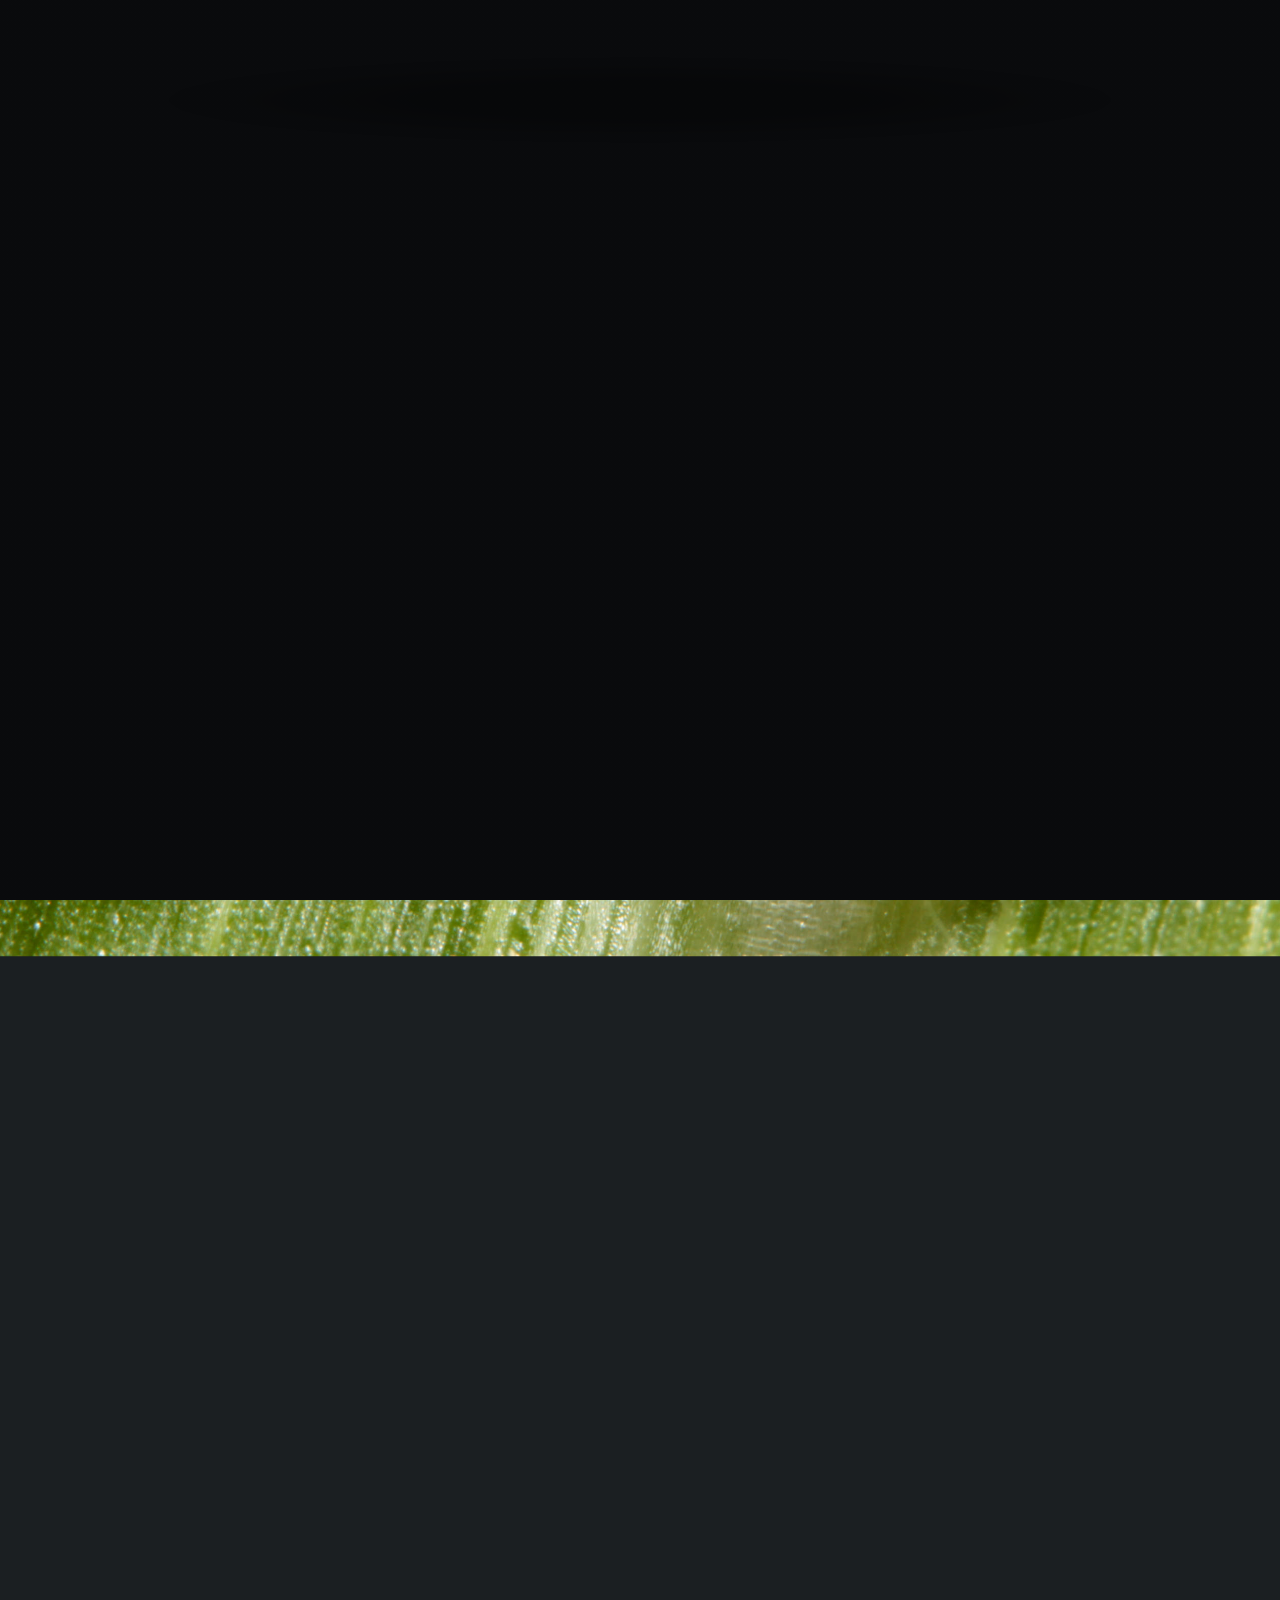
==== commit a0cf8e8c: "Update index.html" ====
--- a/index.html
+++ b/index.html
@@ -27,7 +27,7 @@
                 <div class="inner">
                     <h1>Fruit flies phylogenomics, molecular evolution, & comparative genomics</h1>
                     <p>Welcome to the Population Genetics and Evolution Laboratory (LaBEv), coordinated by Prof. Reinaldo Brito, based out of the <a style="font-weight:bold" href="https://www.dge.ufscar.br/"> Department of Genetics and Evolution</a> at the <a style="font-weight:bold" href="https://www.ufscar.br/">Federal University of São Carlos</a>.
-                        WE ARE BROADLY INTERESTED IN Fruit fly (mainly from the Anastrepha genus) SPECIATION AND SYSTEMATICS AND USE AN INTEGRATIVE APPROACH TO STUDY THESE PHENOMENA, using a range of different methods, such as phylogenomics, epigenetics, microbiome and circadian cycle studies, with A LARGE EMPHASIS ON GENOMIC APPROACHES. See <a style="font-weight:bold" href="https://jrdupuis.github.io/#Research">Research</a> to learn more about what we do.
+                        WE ARE BROADLY INTERESTED IN Fruit fly (mainly from the Anastrepha genus) SPECIATION AND SYSTEMATICS AND USE AN INTEGRATIVE APPROACH TO STUDY THESE PHENOMENA, using a range of different methods, such as phylogenomics, epigenetics, microbiome and circadian cycle studies, with A LARGE EMPHASIS ON GENOMIC APPROACHES. See <a style="font-weight:bold" href="https://labev.github.io/website/#Research">Research</a> to learn more about what we do.
                 </div>
             </div>
             <nav>
@@ -129,6 +129,14 @@
 
                 <h2 class="major">Collaborators</h2>
                 <span class="image left"><img src="images/jason_wolf.jpg" alt="" /></span><br />
+                <b>Andréa Cristina Peripato</b> 
+                <br />Associate Professor II, Federal University of São Carlos
+                <br />— Genetic and Epigenetic Basis of Maternal Care.
+                <br />— peripato@ufscar.br
+                <br /> <a style="font-weight:bold" href="https://orcid.org/0000-0003-3112-6602"> ORCID </a> <br /> <br />
+                <div style="clear:both;height:5px"></div>
+		    
+		<span class="image left"><img src="images/jason_wolf.jpg" alt="" /></span><br />
                 <b>Jason B. Wolf</b> 
                 <br />Professor of Evolutionary Genetics, University of Bath
                 <br />— Evolution of complex traits.
@@ -297,4 +305,4 @@
 
 </body>
 
-</html>+</html>
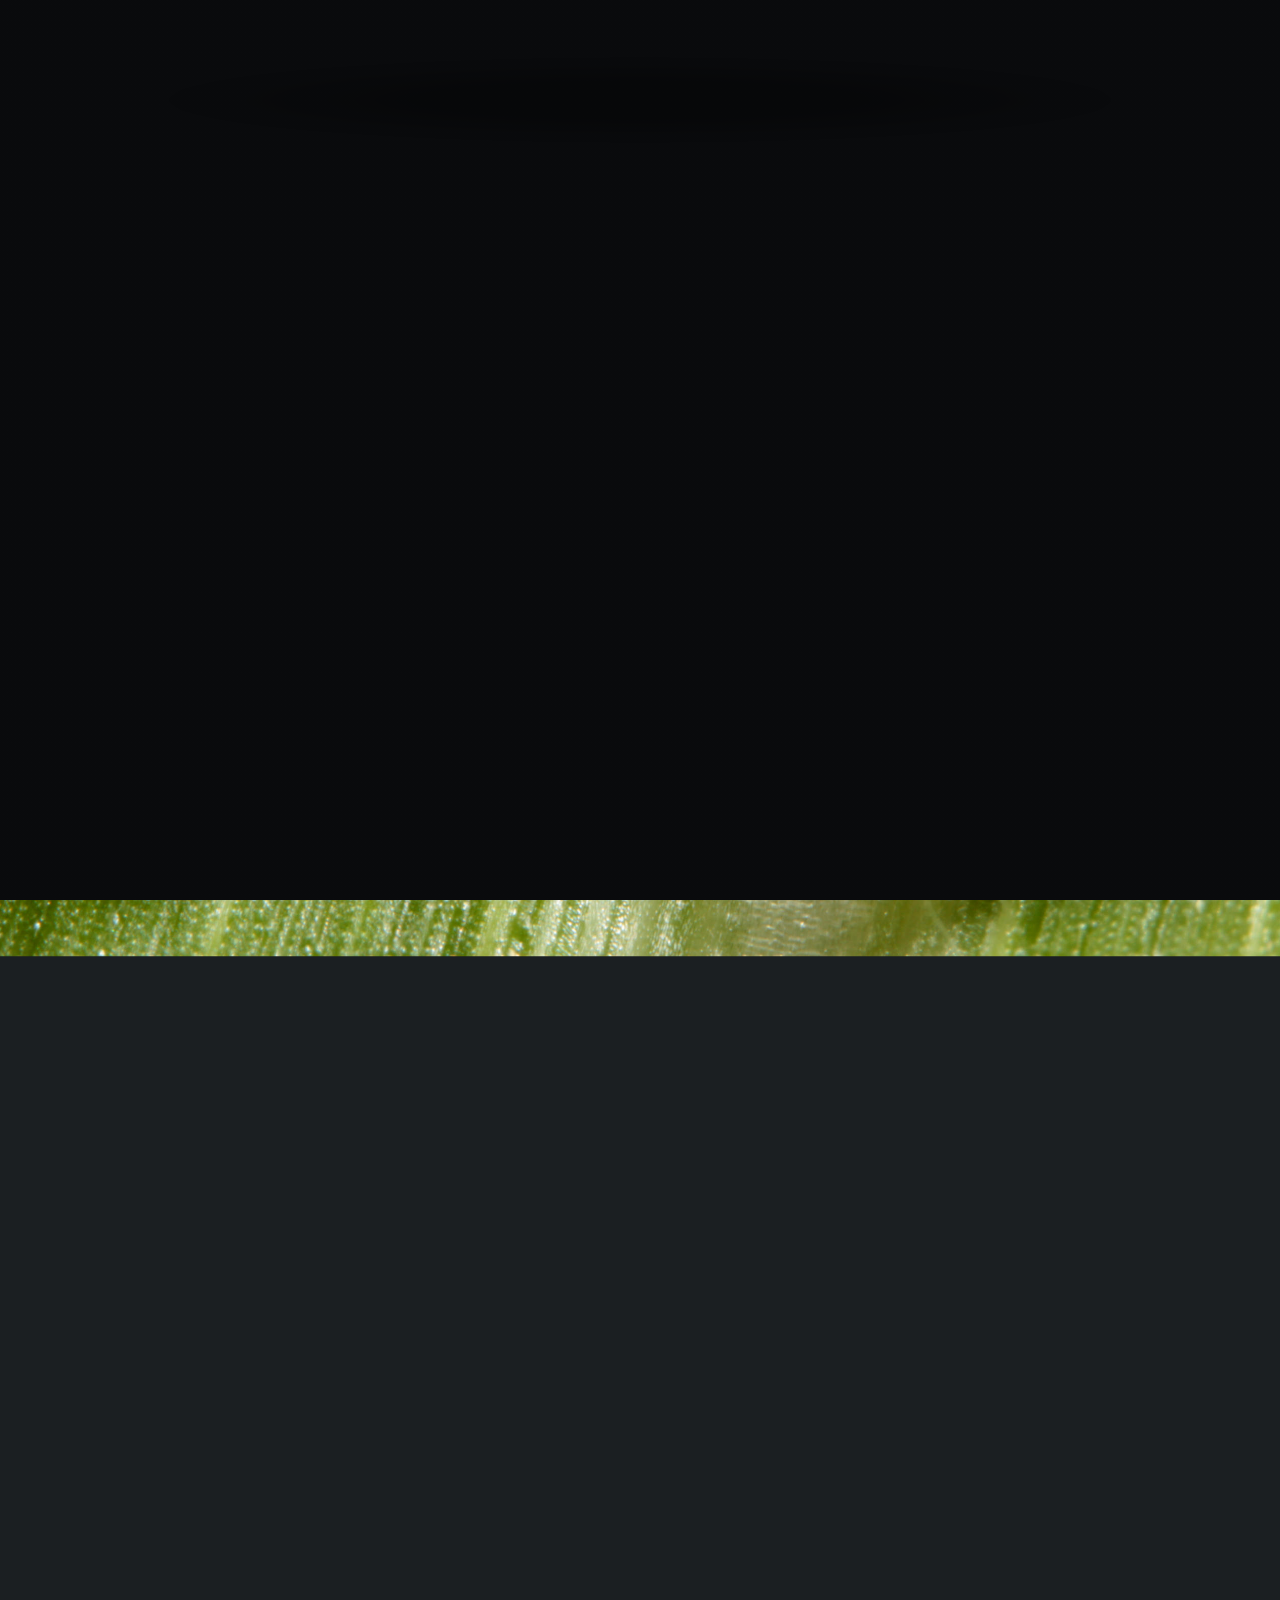
==== commit ed476b01: "Update index.html" ====
--- a/index.html
+++ b/index.html
@@ -128,7 +128,7 @@
                 <div style="clear:both;height:5px"></div>
 
                 <h2 class="major">Collaborators</h2>
-                <span class="image left"><img src="images/jason_wolf.jpg" alt="" /></span><br />
+                <span class="image left"><img src="images/peripato.jpg" alt="" /></span><br />
                 <b>Andréa Cristina Peripato</b> 
                 <br />Associate Professor II, Federal University of São Carlos
                 <br />— Genetic and Epigenetic Basis of Maternal Care.
@@ -174,6 +174,14 @@
                 <br />— Systematics, taxonomy and diversity of insects in the Neotropical Region, with emphasis on fruit flies (Diptera, Tephritidae) and other insects of agricultural importance.
                 <br />— savaris@usp.br
                 <br /> <a style="font-weight:bold" href="https://orcid.org/0000-0002-9145-6059"> ORCID </a> <br /> <br />
+                <div style="clear:both;height:5px"></div>
+
+		<span class="image left"><img src="images/maura.jpeg" alt="" /></span><br />
+                <b>Maura Helena Manfrin</b> 
+                <br />Associate Professor at University of São Paulo
+                <br />— Geographic variation and natural populations, phylogeography, morphology, gene expression in the insect-plant relationship and hybrid zones.
+                <br />— maura.manfrin@usp.br
+                <br /> <a style="font-weight:bold" href="https://orcid.org/0000-0003-3112-6602"> ORCID </a> <br /> <br />
                 <div style="clear:both;height:5px"></div>
 
                 <span class="image left"><img src="images/scott.jpg" alt="" /></span><br />
